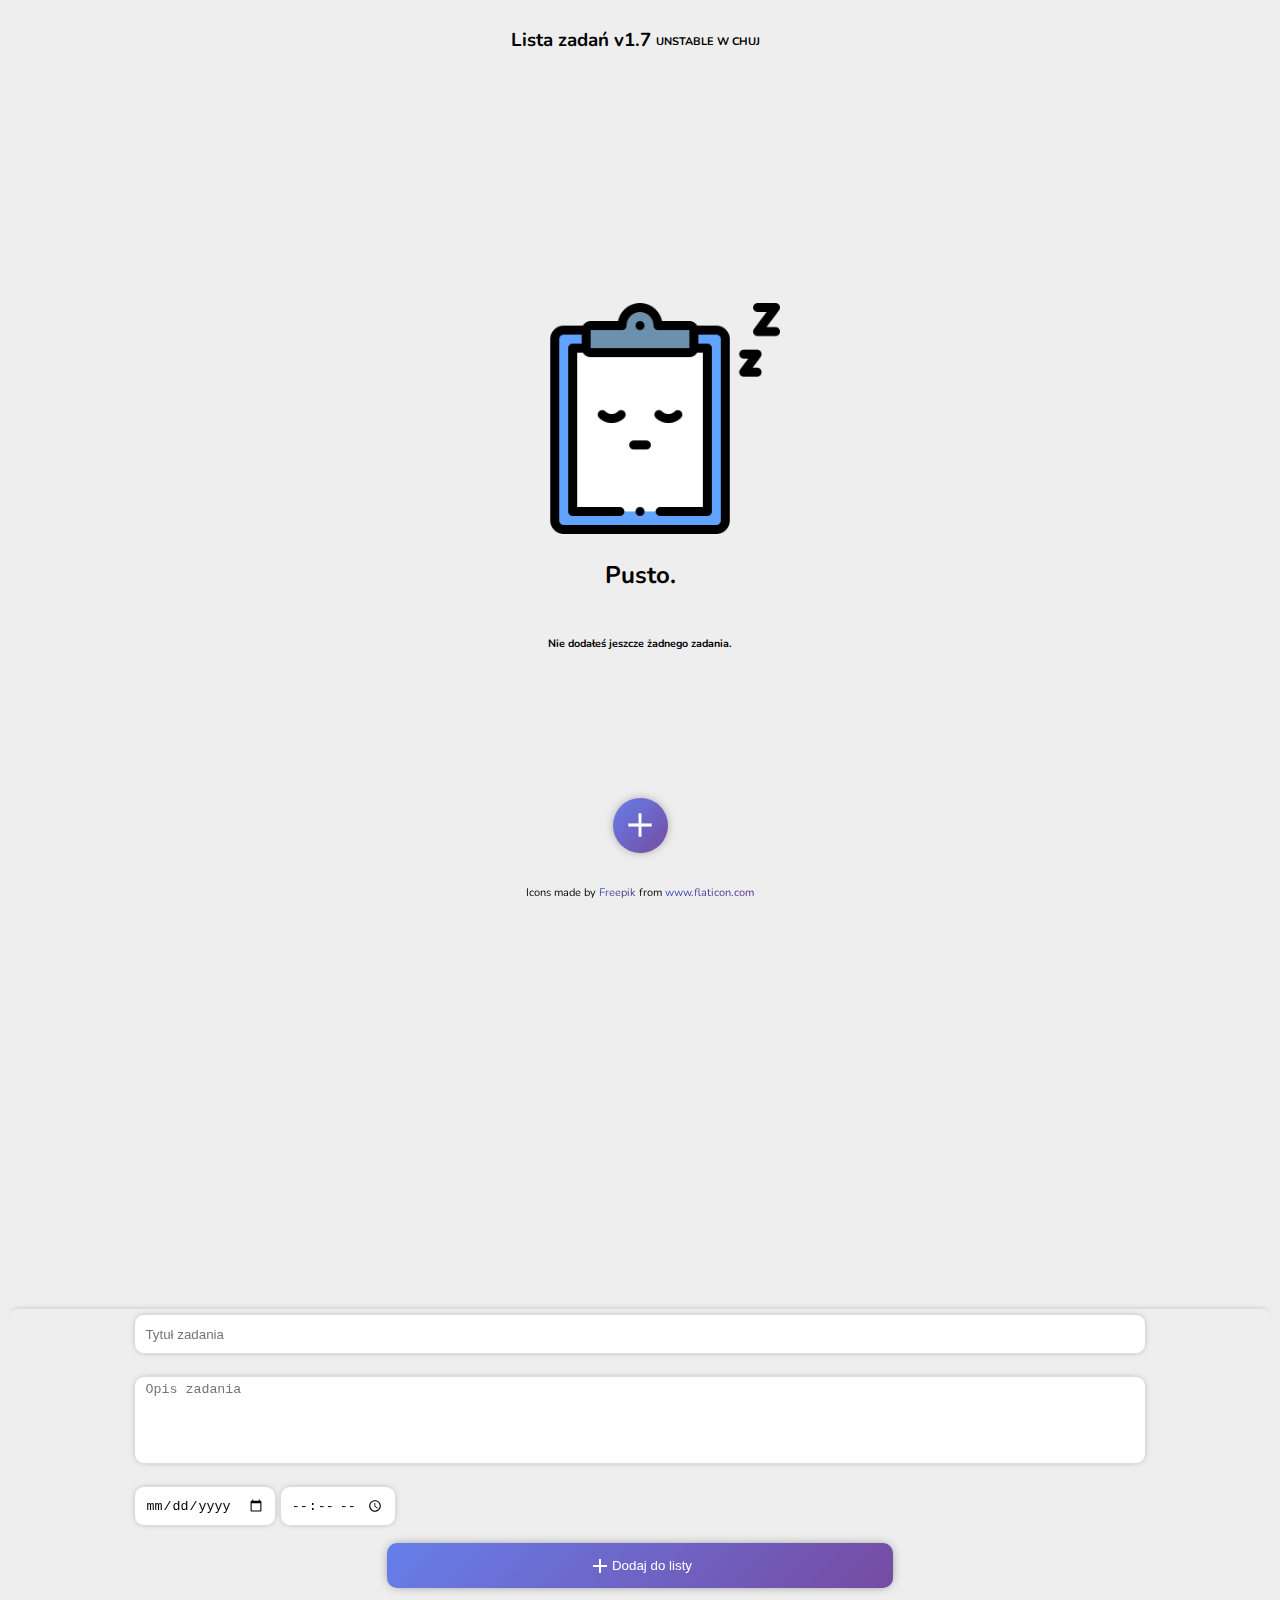
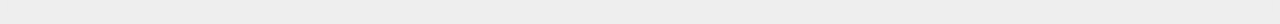
==== index.html @ ec2b9b0b "Update index.html" ====
<!DOCTYPE html>
<html lang="pl">

<head>
    <meta charset="UTF-8">
    <meta http-equiv="X-UA-Compatible" content="IE=edge">
    <meta name="viewport" content="width=device-width, initial-scale=1.0, maximum-scale=1.0">
    <link rel="preconnect" href="https://fonts.googleapis.com">
    <link rel="preconnect" href="https://fonts.gstatic.com" crossorigin>
    <link rel="icon" type="image/x-icon" href="./images/favicon.ico">
    <link href="https://cdn.jsdelivr.net/npm/bootstrap@5.2.0/dist/css/bootstrap.min.css" rel="stylesheet"
        integrity="sha384-gH2yIJqKdNHPEq0n4Mqa/HGKIhSkIHeL5AyhkYV8i59U5AR6csBvApHHNl/vI1Bx" crossorigin="anonymous">
    <link rel="stylesheet"
        href="https://fonts.googleapis.com/css2?family=Material+Symbols+Outlined:opsz,wght,FILL,GRAD@20..48,100..700,0..1,-50..200" />
    <link href="https://fonts.googleapis.com/css2?family=Nunito:wght@400;700&display=swap" rel="stylesheet">
    <link rel="stylesheet" href="./style.css">
    <title>Lista zadań v1.7.1</title>
</head>

<body>
    <div id="mainWrapper" class="container main-wrapper">
        <header class="row header-wrapper ">
            <h3>Lista zadań v1.7 <span class="badge rounded-pill text-bg-primary beta-badge">UNSTABLE W CHUJ</span></h3>
        </header>

        <main id="taskListWrapper" class="row task-list-wrapper">
            <ul id="taskList" class="col-12 col-md-10 col-lg-8 col-xl-7 col-xxl-6 task-list">
                <div id="taskListPlaceholderEmpty" class="task-list-placeholder-empty">
                    <img src="./images/emptycolor.png" alt="Ikona listy zadań">
                    <h2>Pusto.</h2>
                    <h6>Nie dodałeś jeszcze żadnego zadania.</h6>
                </div>
                <div id="taskListPlaceholderDone" class="task-list-placeholder-done">
                    <img src="./images/sunbathing.png" alt="Ikona listy zadań">
                    <h2>Wszystko zrobione!</h2>
                    <h6>Odpocznij trochę.</h6>
                </div>
            </ul>
            <button id="addNewTaskButton" class="add-new-task-btn">
                <span class="material-symbols-outlined">
                    add
                </span>
            </button>
            <div class="w-100"></div>
        </main>

        <div class="row add-new-task-popup-wrapper">
            <div id="newTaskPopup" class="col-12 col-md-10 col-lg-8 col-xl-7 col-xxl-6 add-new-task-popup">
                <form id="newTaskPopupForm">
                    <button type="button" id="hideNewTaskPopupBtn" class="hide-add-new-task-popup-btn">
                        <span
                            class="material-symbols-outlined">
                            expand_more
                        </span>
                    </button>
                    <input class="form-control" type="text" placeholder="Tytuł zadania" tabindex="-1">
                    <small class="input-error-info"></small>
                    <textarea class="form-control" placeholder="Opis zadania" maxlength="150" tabindex="-1"></textarea>
                    <small class="input-error-info"></small>
                    <div class="d-flex justify-content-around">
                        <input class="form-control me-2" type="date" tabindex="-1" placeholder="Data">
                        <input class="form-control ms-2" type="time" tabindex="-1" placeholder="Czas">
                    </div>
                    <button type="submit" tabindex="-1">
                        <span
                            class="material-symbols-outlined align-bottom">add
                        </span>
                        Dodaj do listy
                    </button>
                </form>
            </div>
        </div>
        <footer class="credits">
            Icons made by <a target="_blank" href="https://www.flaticon.com/authors/freepik">Freepik</a> from <a target="_blank" href="http://www.flaticon.com/">www.flaticon.com</a>
        </footer>
    </div>
    <script src="./script.js"></script>
</body>

</html>
---- style.css ----
@keyframes fadeIn {
  from{
    opacity:0;
  }
  to {
    opacity:1;
  }
}

@keyframes fadeOut {
  from{
    opacity:1;
  }
  to {
    opacity:0;
  }
}

@keyframes dash {
  from {
    stroke-dashoffset: 44;
  }
  to {
    stroke-dashoffset: 0;
  }
}

@keyframes retract {
  from {
    stroke-dashoffset: 0;
  }
  to {
    stroke-dashoffset: 20;
  }
}

.fadeIn
{
  animation: fadeIn 0.4s forwards;
}
.fadeOut{
  animation: fadeOut 0.4s forwards;
}

* {
  box-sizing: border-box;
}

body {
  overflow: hidden;
  font-family: 'Nunito', sans-serif;
  background-color: #eee;
}

.beta-badge
{
  font-size:11px;
  vertical-align: middle;
}

.main-wrapper {
  height: 100vh;
  background-color: #eee;
}

.header-wrapper {
  display: flex;
  justify-content: center;
  align-items: center;
  background-color: #eee;
  padding: 0!important;
  height: 7%;
  max-height: 7%;
}
.header-wrapper h3 {
  padding-right:10px;
  text-align: center;
  margin: 0;
}

.task-list-wrapper {
  display: flex;
  justify-content: center;
  height: 93%;
  max-height: 93%;
  transition: height 0.5s;
}

.task-list {
  height: 100%;
  overflow-y: auto;
  margin: 0;
  padding: 0;
  background-color: #eee;
}

.task-list-placeholder-empty {
  display: flex;
  height: 100%;
  justify-content: center;
  align-items: center;
  flex-direction: column;
}
.task-list-placeholder-empty img {
  width: 45%;
  height: auto;
  max-width: 624px;
  max-height: 512px;
}
.task-list-placeholder-empty h2 {
  margin-top: 25px;
  font-weight: bold;
}
.task-list-placeholder-done {
  display: none;
  height: 100%;
  justify-content: center;
  align-items: center;
  flex-direction: column;
  animation: fadeIn 0.4s forwards;
}
.task-list-placeholder-done img {
  width: 30%;
  height: auto;
  max-width: 512px;
  max-height: 512px;
}
.task-list-placeholder-done h2 {
  margin-top: 25px;
  font-weight: bold;
}
.task {
  display: flex;
  justify-content: space-between;
  list-style-type: none;
  border-radius: 10px;
  background-color: #fff;
  padding: 20px 10px 20px 10px;
  margin-bottom: 5px;
  box-shadow: 0px 0px 7px -4px rgba(0, 0, 0, 0.67);
  opacity:1;
  position:relative;
  max-height: 300px;
}

.task-info-wrapper {
  width: 85%;
  display: flex;
  flex-direction: column;
  justify-content: center;
}
.done-task-info-wrapper {
  width: 75%;
  display: flex;
  flex-direction: column;
  justify-content: center;
}

.task-info-title-wrapper {
  display: flex;
  align-items: center;
}

.task-info-title {
  overflow: hidden;
  white-space: nowrap;
  text-overflow: ellipsis;
  margin: 0;
  font-weight: 700;
  position:relative;
  transition: color 0.4s;
  background-color: rgba(0,0,0,0)!important;
}

.done
{
 color: gray;
}
.donenoanimate
{
  color: gray;
  background-color: gray;
}

.task-info-title::after, .task-info-desc::after, .deadline-badge::after{

  content: '';
  position: absolute;
  top: 50%;
  transform: translateY(-50%);
  width: 0%;
  left: 0;
  height: 1px;
  background: currentColor;
  transition: width 0.25s ease;
}

@keyframes width0to100
{
  from{
    width:0%;
    
  }
  to
  {
    width:100%;
  }
}

@keyframes width0to100-12px
{
  from{
    width:0%;
  }
  to
  {
    width: calc(100% - 12px);
  }
}
.task-info-title.done::after, .task-info-desc.done::after{
  animation: width0to100 0.5s  forwards;
}

.deadline-badge.done::after
{
  left:6px;
  animation: width0to100-12px 0.5s forwards;
}

.task-info-title.donenoanimate::after, .task-info-desc.donenoanimate::after{
  width:100%;
}

.deadline-badge.donenoanimate::after
{
  left:6px;
  width: calc(100% - 12px);
}

.task-info-desc-wrapper
{
  display:flex;
  align-items: center;
}
.task-info-desc {
  margin: 0.25em 0 0 0;
  font-size: 14px;
  overflow: hidden;
  text-overflow: ellipsis;
  position:relative;
  transition: color 0.4s;
  background-color: rgba(0,0,0,0)!important;
  white-space: nowrap;
}

.deadline-badge {
  height: -webkit-min-content;
  height: -moz-min-content;
  height: min-content;
  line-height: 1;
  font-size: 11px;
  padding: 4px 6px 4px 6px;
  margin: 0 5px 0 0px;
  /* background-color: cornflowerblue; */
  background-image: linear-gradient(135deg, #667eea 0%, #764ba2 100%);
  color: white;
  border-radius: 50rem;
  display: inline-flex;
  align-items: center;
  text-align: center;
  white-space: nowrap;
  position:relative;
  transition: color 0.4s;
  transition: background-color 0.4s;
}

.deadline-badge-expired {
  background-image: none;
  background-color: #dc3545;
}

.deadline-badge-done {
  background-image: none;
  background-color: gray;
  
}

.task-done-btn-wrapper {
  display: flex;
  justify-content: right;
  align-items: center;
}

.task-done-btn {
  display: flex;
  justify-content: center;
  align-items: center;
  padding: 0px;
  width:36px;
  background-color: rgba(0, 0, 0, 0);
  border: none;
}

.task-done-btn .material-symbols-outlined {
  font-size: 36px;
  font-weight: 300;
  border-radius: 100%;
}

.task-done-btn .material-symbols-outlined-fade-in {
  font-size: 36px;
  font-weight: 300;
  border-radius: 100%;
  animation: fadeIn 0.2s ease-in;
}

.task-done-btn:hover .material-symbols-outlined, .task-done-btn:hover svg {
background-color: #eee;
}

.task-done-btn:focus .material-symbols-outlined, .task-done-btn:focus svg {
  background-color: #ddd;
}

.add-new-task-btn {
  display: flex;
  justify-content: center;
  align-items: center;
  width: 55px;
  height: 55px;
  position: fixed;
  left: 0;
  right: 0;
  bottom: 47.5px;
  margin: 0 auto 0 auto;
  padding: 0px;
  border-radius: 100%;
  /* background-color: cornflowerblue; */
  background-image: linear-gradient(135deg, rgb(102, 126, 234) 0%, rgb(118, 75, 162) 100%);
  color:white;
  box-shadow: 0px 0px 12px -4px rgba(0, 0, 0, 0.67);
  border: none;
  opacity: 1;
  transition: opacity 0.4s;
}
.add-new-task-btn .material-symbols-outlined {
  font-size: 40px;
  font-weight: 400;
}
.add-new-task-btn:hover
{
  box-shadow: 0px 0px 14px -4px rgba(0, 0, 0, 0.67) !important;
  background-image: linear-gradient(135deg, rgb(92, 116, 224) 0%, rgb(108, 65, 152) 100%);
}

.add-new-task-btn:active
{
  background-image: linear-gradient(135deg, rgb(82, 106, 214) 0%, rgb(98, 55, 142) 100%);
}

.hide-add-new-task-popup-btn
{
  display:flex;
  opacity:0;
  transition: opacity 0.5s;
  align-items: center;
  justify-content: center;
  width:48px;
  height:24px;
  outline:none;
  border:none;
  padding:0;
  /* background-color: cornflowerblue; */
  background-image: linear-gradient(135deg, #667eea 0%, #764ba2 100%);
  margin:-40px auto 8px auto;
  border-radius:100px;
  color:white;
  box-shadow: 0px 0px 8px -4px rgba(0, 0, 0, 0.67);
}

.hide-add-new-task-popup-btn:hover
{
  /* background-color: rgb(95, 144, 232); */
  background-image: linear-gradient(135deg, rgb(92, 116, 224) 0%, rgb(108, 65, 152) 100%);
}

.hide-add-new-task-popup-btn:active
{
  box-shadow: 0px 0px 10px -4px rgba(0, 0, 0, 0.67) !important;
  background-image: linear-gradient(135deg, rgb(82, 106, 214) 0%, rgb(98, 55, 142) 100%);
}

.hide-add-new-task-popup-btn span{

  display: inline-flex;
  align-items: center;
}

.add-new-task-popup-wrapper
{
  height: 350px;
  max-height: 350px;
}
.add-new-task-popup {
  display: flex;
  transition: transform 0.5s ease-in-out;
  transform: translateY(400px); 
  margin: 0 auto 0 auto;
  padding: 10px 10% 35px 10%;
  justify-content: center;
  align-items: center;
  /* overflow: auto; */
  border-radius:10px 10px 0 0;
  border-top:1px solid #ddd;
  box-shadow: 0px -4px 7px -8px rgba(0, 0, 0, 0.67);
}

.add-new-task-popup form {
  display: flex;
  width: 100%;
  flex-direction: column;
}

.add-new-task-popup input {
  height: 40px;
  margin: 3px 0 1px 0;
  border-radius: 10px;
  border: 1px solid rgb(220, 220, 220);
  padding: 5px 10px 5px 10px;
  box-shadow: 0px 0px 7px -4px rgba(0, 0, 0, 0.67);
}

.add-new-task-popup input:focus {
  box-shadow: 0px 0px 9px -4px rgba(0, 0, 0, 0.67);
  border-color:rgb(122, 146, 254);
}

.add-new-task-popup textarea {
  height: 88px;
  margin: 3px 0 1px 0;
  border-radius: 10px;
  border: 1px solid rgb(220, 220, 220);
  padding: 5px 10px 5px 10px;
  resize: none;
  box-shadow: 0px 0px 7px -4px rgba(0, 0, 0, 0.67);
}

.add-new-task-popup textarea:focus {
  box-shadow: 0px 0px 9px -4px rgba(0, 0, 0, 0.67);
  border-color:rgb(122, 146, 254);
}

.is-invalid:focus {
  box-shadow: 0px 0px 9px -4px rgba(0, 0, 0, 0.67) !important;
}

.add-new-task-popup button[type=submit] {
  display: inline-flex;
  justify-content: center;
  align-items: center;
  height: 45px;
  width: 50%;
  border-radius: 10px;
  border: 1px solid gray;
  padding: 5px 10px 5px 10px;
  margin: 16px auto 1px auto;
  background-image: linear-gradient(135deg, #667eea 0%, #764ba2 100%);
  color:white;
  border: none;
  box-shadow: 0px 0px 12px -4px rgba(0, 0, 0, 0.67);
}

.add-new-task-popup button[type=submit]:hover
{
  box-shadow: 0px 0px 14px -4px rgba(0, 0, 0, 0.67) !important;
  background-image: linear-gradient(135deg, rgb(92, 116, 224) 0%, rgb(108, 65, 152) 100%);
}

.add-new-task-popup button[type=submit]:active
{
  box-shadow: 0px 0px 14px -4px rgba(0, 0, 0, 0.67) !important;
  background-image: linear-gradient(135deg, rgb(82, 106, 214) 0%, rgb(98, 55, 142) 100%);
}

.input-error-info {
  display: flex;
  height: 18px;
  font-size: 12px;
  padding: 0 5px 0 5px;
  color: #dc3545;
}

.credits
{
  position:fixed;
  bottom:0;
  font-size:11px;
  text-align: center;
  left: 50%;
  transform: translateX(-50%);
  width:100%;
}

.credits a
{
  background-image: linear-gradient(135deg, rgb(62, 86, 194) 0%, rgb(78, 35, 122) 100%);
  -webkit-background-clip: text;
  -webkit-text-fill-color: transparent;
}

.credits a:hover
{
  background-image: linear-gradient(135deg, rgb(42, 66, 174) 0%, rgb(58, 15, 102) 100%);
}

.credits a:active
{
  background-image: linear-gradient(135deg, rgb(32, 56, 164) 0%, rgb(48, 5, 92) 100%);
}


svg {
  display: block;
  margin: 0 auto;
  border-radius:100%;
}

.tick {
  stroke-dasharray: 44;
  stroke-dashoffset: 44;
}

.open .retract {
  stroke-dasharray: 20;
  stroke-dashoffset: 20;
  animation: retract 0.4s ease-in-out forwards;
}

.open .tick {
  animation: dash 0.4s ease-in-out forwards;
}

.show .retract {
  stroke-dasharray: 20;
  stroke-dashoffset: 20;
}

.show .tick {
  stroke-dashoffset: 0;
}

/*# sourceMappingURL=style.css.map */
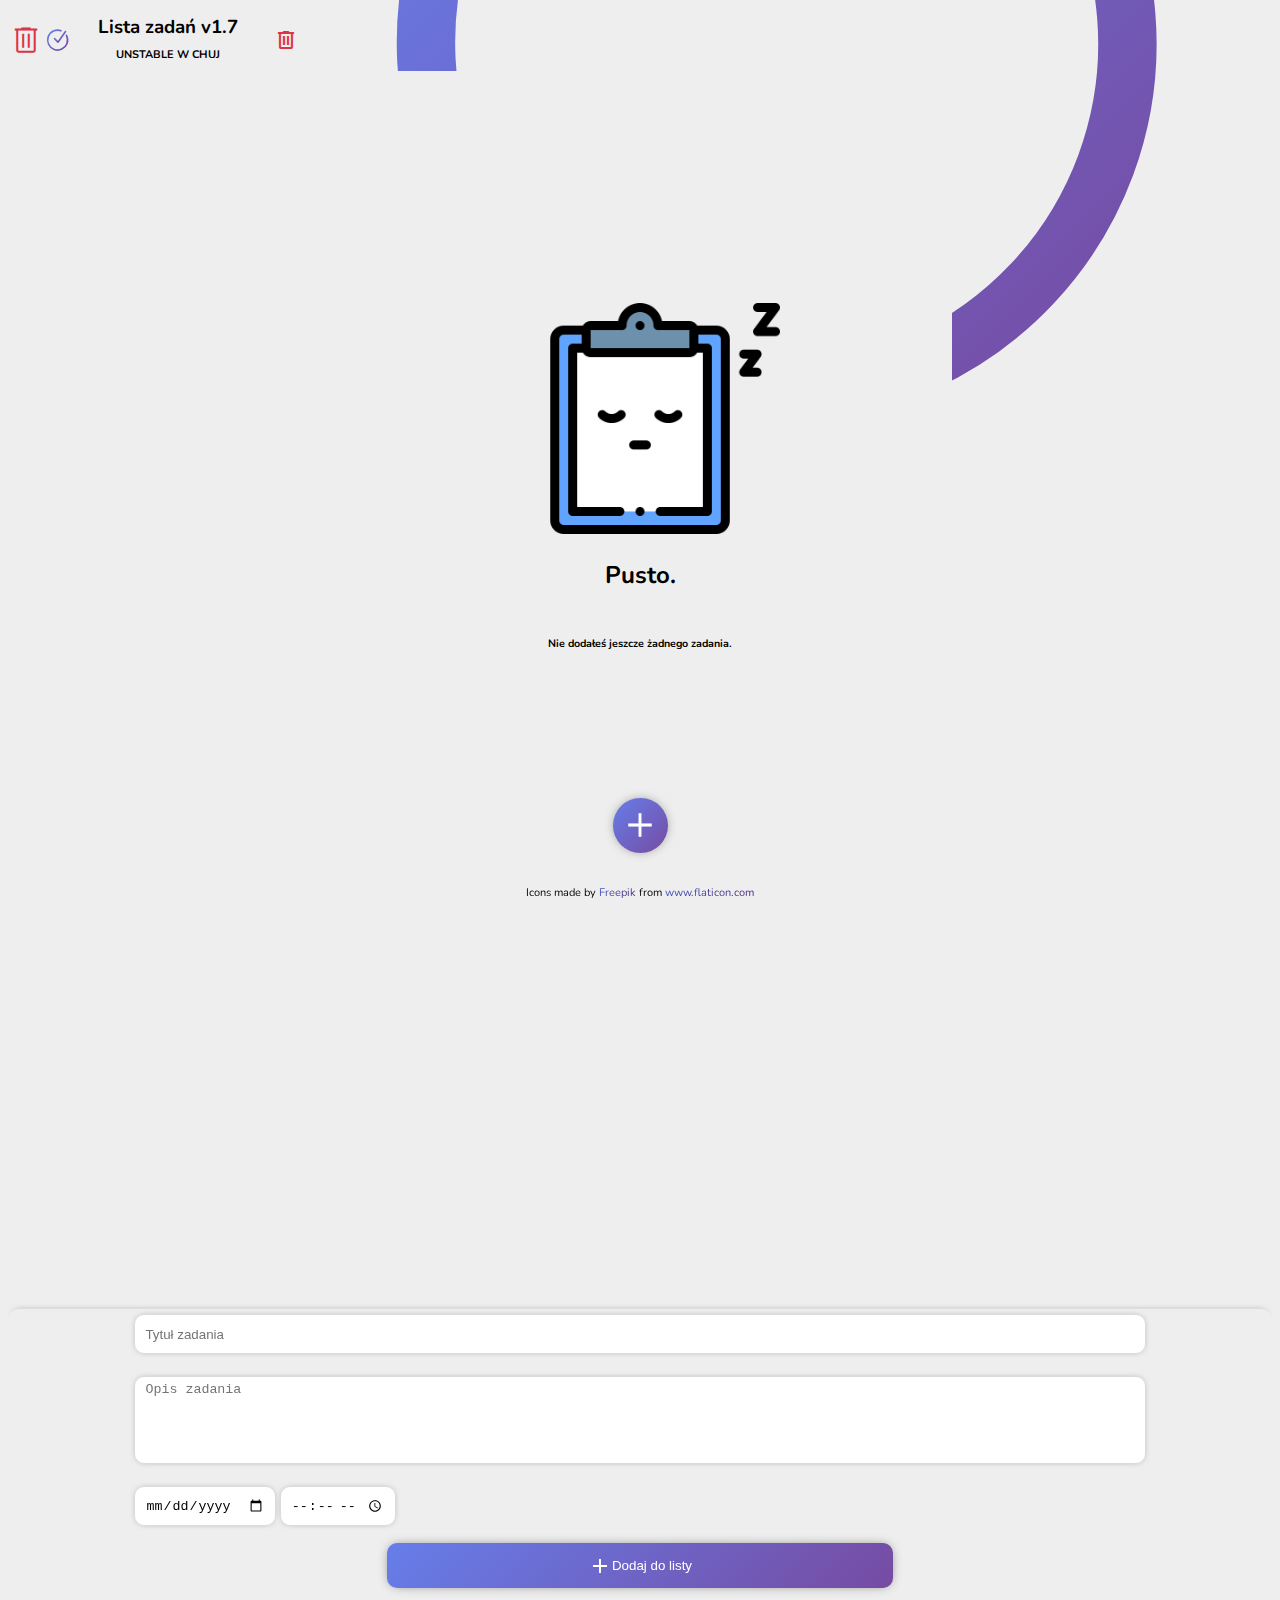
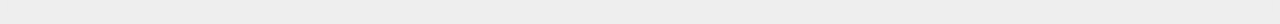
==== commit 80eac556: "Update index.html" ====
--- a/index.html
+++ b/index.html
@@ -19,8 +19,47 @@
 
 <body>
     <div id="mainWrapper" class="container main-wrapper">
+        <!--
         <header class="row header-wrapper ">
             <h3>Lista zadań v1.7 <span class="badge rounded-pill text-bg-primary beta-badge">UNSTABLE W CHUJ</span></h3>
+        </header>
+        -->
+        <header class="row header-wrapper ">
+    <button class="task-done-btn"><span class="material-symbols-outlined" style="color: rgb(220, 53, 69);">delete</span></button>
+    <button class="task-done-btn show">
+                                <svg viewBox="-5 -5 66.7 67">
+                                <defs>
+                                    <linearGradient id="g1" y2="1">
+                                    <stop stop-color="#667eea"></stop>
+                                    <stop offset="1" stop-color="#764ba2"></stop>
+                                    </linearGradient>
+                                </defs>
+                                <path class="retract" fill="none" stroke="url(#g1)" stroke-width="4" stroke-linecap="round" stroke-linejoin="round" stroke-miterlimit="10" d="
+                                M36,6.3c5.7,2.1,10.2,6.2,12.9,11.1"></path>
+                                <path fill="none" stroke="url(#g1)" stroke-width="4" stroke-linecap="round" stroke-linejoin="round" d="
+                                M48.9,17.4c3.1,5.8,3.9,12.9,1.4,19.7c-4.6,12.4-18.4,18.8-30.8,14.3S0.7,33,5.2,20.5S23.6,1.7,36,6.3"></path>
+                                
+                                <polyline class="tick" fill="none" stroke="url(#g1)" stroke-width="4" stroke-linecap="round" stroke-linejoin="round" points="
+                                20.3,25.4 28.6,33.9 46.7,8.3 "></polyline>
+                                </svg></button>
+            <h3>Lista zadań v1.7 <span class="badge rounded-pill text-bg-primary beta-badge">UNSTABLE W CHUJ</span></h3>
+    <span class="material-symbols-outlined" style="color: rgb(220, 53, 69);">delete</span>
+                                    <svg viewBox="-5 -5 66.7 67">
+                                <defs>
+                                    <linearGradient id="g1" y2="1">
+                                    <stop stop-color="#667eea"></stop>
+                                    <stop offset="1" stop-color="#764ba2"></stop>
+                                    </linearGradient>
+                                </defs>
+                                <path class="retract" fill="none" stroke="url(#g1)" stroke-width="4" stroke-linecap="round" stroke-linejoin="round" stroke-miterlimit="10" d="
+                                M36,6.3c5.7,2.1,10.2,6.2,12.9,11.1"></path>
+                                <path fill="none" stroke="url(#g1)" stroke-width="4" stroke-linecap="round" stroke-linejoin="round" d="
+                                M48.9,17.4c3.1,5.8,3.9,12.9,1.4,19.7c-4.6,12.4-18.4,18.8-30.8,14.3S0.7,33,5.2,20.5S23.6,1.7,36,6.3"></path>
+                                
+                                <polyline class="tick" fill="none" stroke="url(#g1)" stroke-width="4" stroke-linecap="round" stroke-linejoin="round" points="
+                                20.3,25.4 28.6,33.9 46.7,8.3 "></polyline>
+                                </svg>
+    
         </header>
 
         <main id="taskListWrapper" class="row task-list-wrapper">
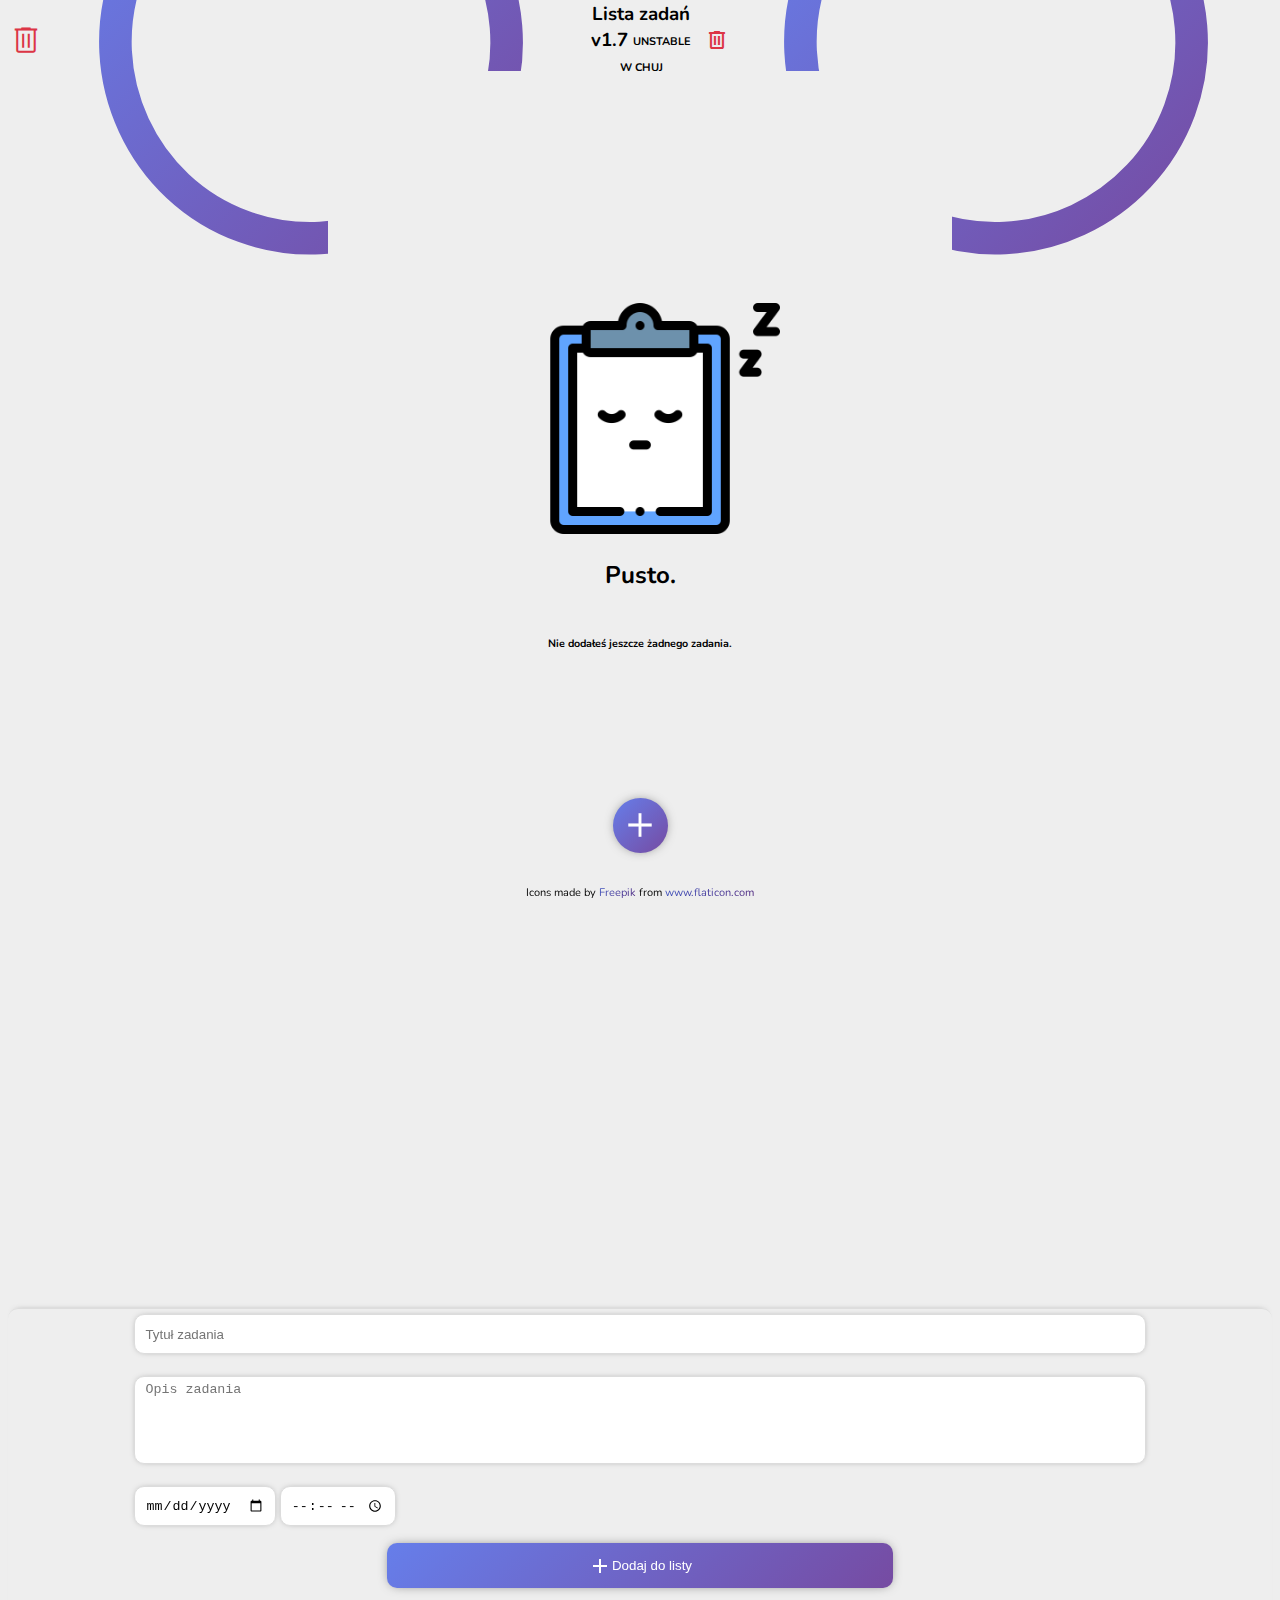
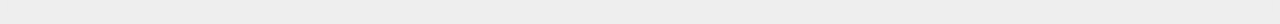
==== commit 4e54a413: "Update index.html" ====
--- a/index.html
+++ b/index.html
@@ -26,7 +26,6 @@
         -->
         <header class="row header-wrapper ">
     <button class="task-done-btn"><span class="material-symbols-outlined" style="color: rgb(220, 53, 69);">delete</span></button>
-    <button class="task-done-btn show">
                                 <svg viewBox="-5 -5 66.7 67">
                                 <defs>
                                     <linearGradient id="g1" y2="1">
@@ -41,7 +40,7 @@
                                 
                                 <polyline class="tick" fill="none" stroke="url(#g1)" stroke-width="4" stroke-linecap="round" stroke-linejoin="round" points="
                                 20.3,25.4 28.6,33.9 46.7,8.3 "></polyline>
-                                </svg></button>
+                                </svg>
             <h3>Lista zadań v1.7 <span class="badge rounded-pill text-bg-primary beta-badge">UNSTABLE W CHUJ</span></h3>
     <span class="material-symbols-outlined" style="color: rgb(220, 53, 69);">delete</span>
                                     <svg viewBox="-5 -5 66.7 67">
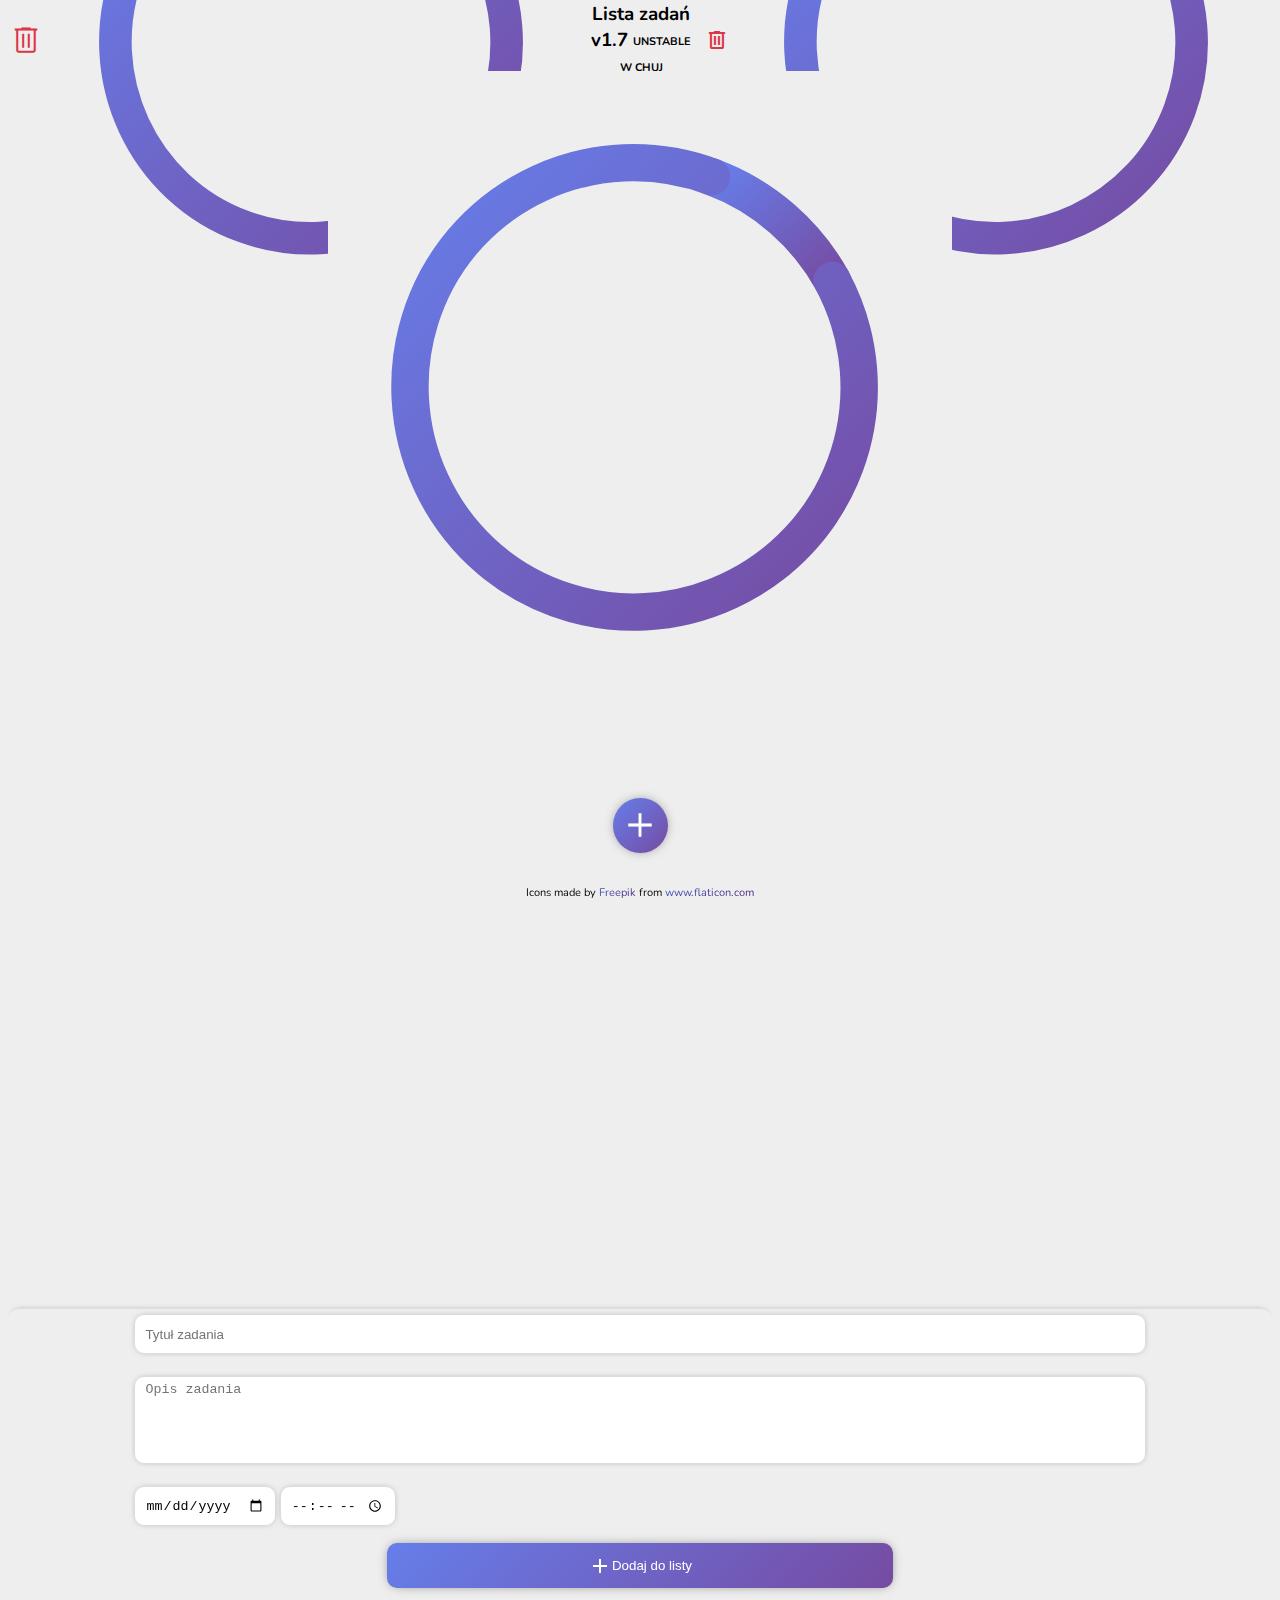
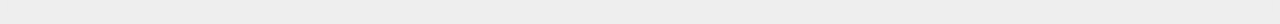
==== commit 0e813c7b: "Update index.html" ====
--- a/index.html
+++ b/index.html
@@ -63,6 +63,21 @@
 
         <main id="taskListWrapper" class="row task-list-wrapper">
             <ul id="taskList" class="col-12 col-md-10 col-lg-8 col-xl-7 col-xxl-6 task-list">
+                <svg viewBox="-5 -5 66.7 67">
+                                <defs>
+                                    <linearGradient id="g1" y2="1">
+                                    <stop stop-color="#667eea"></stop>
+                                    <stop offset="1" stop-color="#764ba2"></stop>
+                                    </linearGradient>
+                                </defs>
+                                <path class="retract" fill="none" stroke="url(#g1)" stroke-width="4" stroke-linecap="round" stroke-linejoin="round" stroke-miterlimit="10" d="
+                                M36,6.3c5.7,2.1,10.2,6.2,12.9,11.1"></path>
+                                <path fill="none" stroke="url(#g1)" stroke-width="4" stroke-linecap="round" stroke-linejoin="round" d="
+                                M48.9,17.4c3.1,5.8,3.9,12.9,1.4,19.7c-4.6,12.4-18.4,18.8-30.8,14.3S0.7,33,5.2,20.5S23.6,1.7,36,6.3"></path>
+                                
+                                <polyline class="tick" fill="none" stroke="url(#g1)" stroke-width="4" stroke-linecap="round" stroke-linejoin="round" points="
+                                20.3,25.4 28.6,33.9 46.7,8.3 "></polyline>
+                                </svg>
                 <div id="taskListPlaceholderEmpty" class="task-list-placeholder-empty">
                     <img src="./images/emptycolor.png" alt="Ikona listy zadań">
                     <h2>Pusto.</h2>
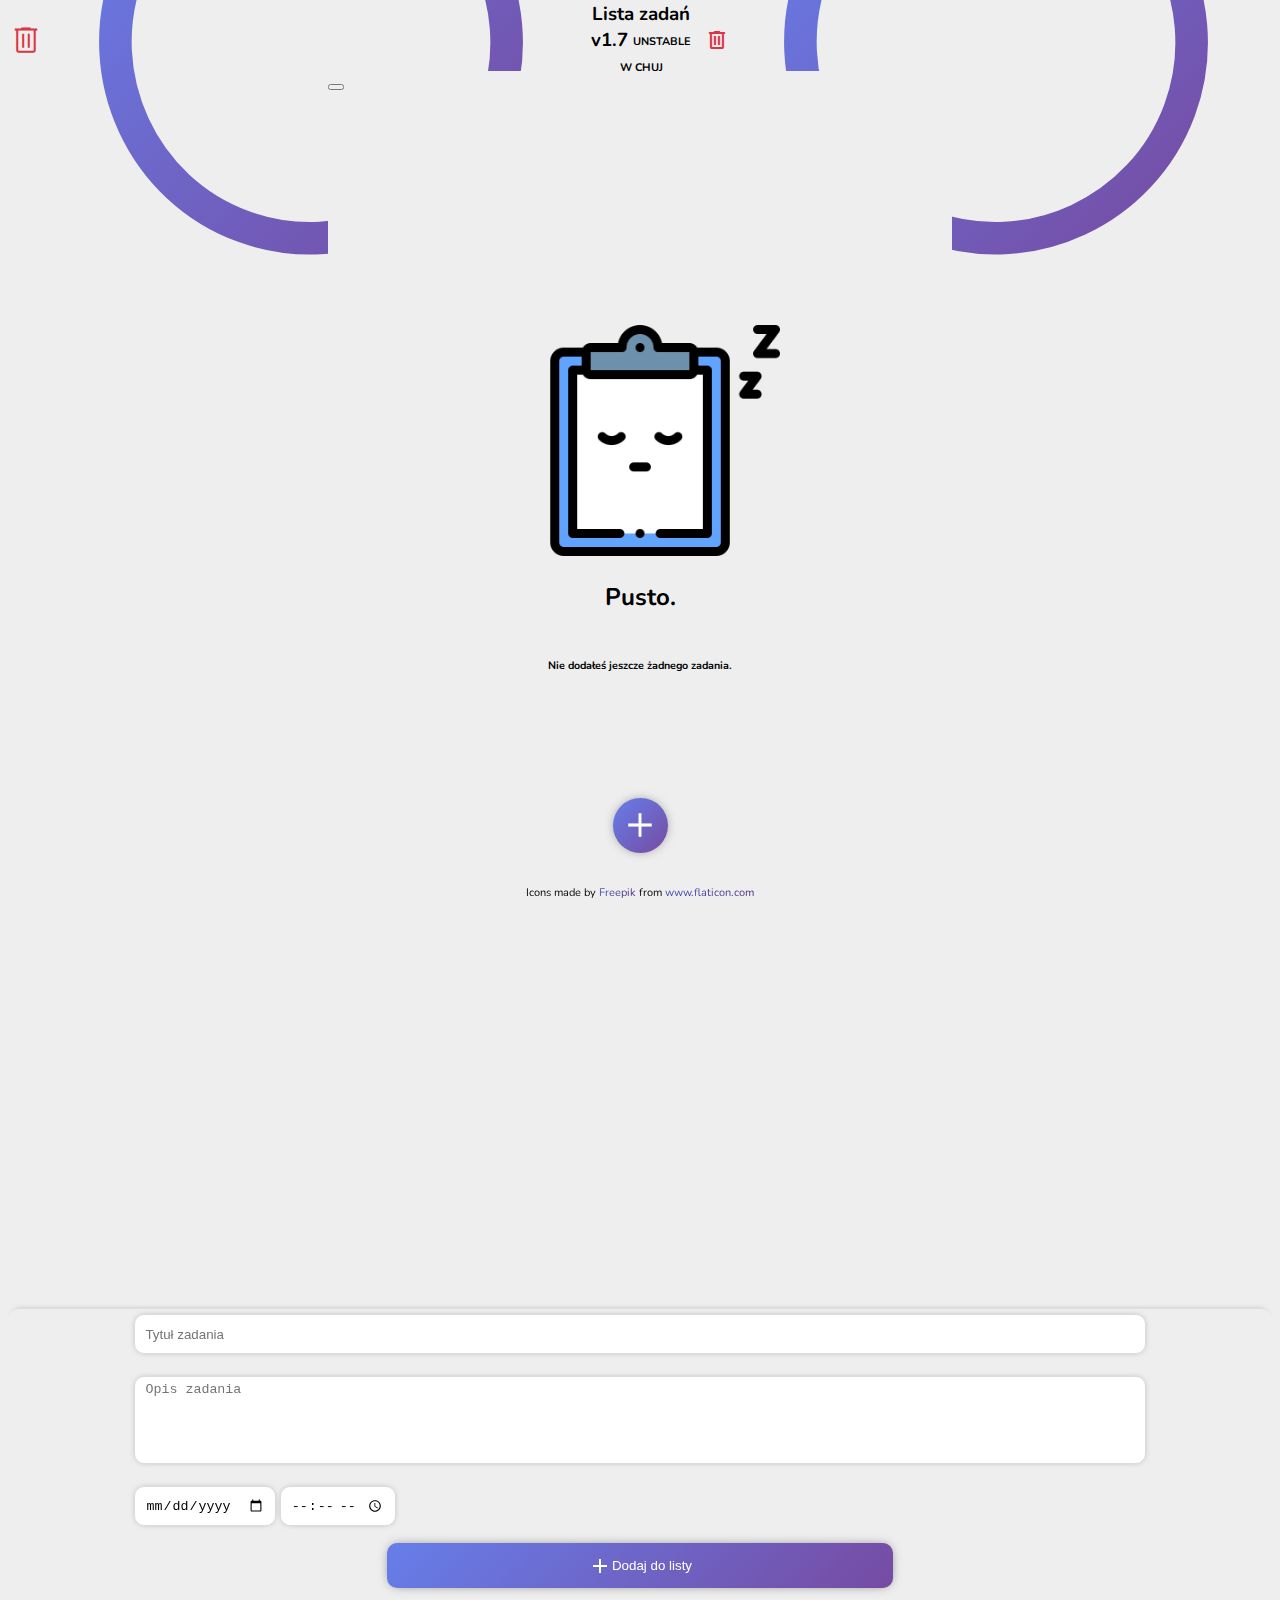
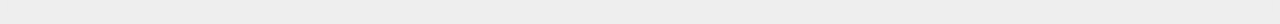
==== commit 74f79bc1: "Update index.html" ====
--- a/index.html
+++ b/index.html
@@ -63,6 +63,7 @@
 
         <main id="taskListWrapper" class="row task-list-wrapper">
             <ul id="taskList" class="col-12 col-md-10 col-lg-8 col-xl-7 col-xxl-6 task-list">
+                <button>
                 <svg viewBox="-5 -5 66.7 67">
                                 <defs>
                                     <linearGradient id="g1" y2="1">
@@ -78,6 +79,7 @@
                                 <polyline class="tick" fill="none" stroke="url(#g1)" stroke-width="4" stroke-linecap="round" stroke-linejoin="round" points="
                                 20.3,25.4 28.6,33.9 46.7,8.3 "></polyline>
                                 </svg>
+                </button>
                 <div id="taskListPlaceholderEmpty" class="task-list-placeholder-empty">
                     <img src="./images/emptycolor.png" alt="Ikona listy zadań">
                     <h2>Pusto.</h2>
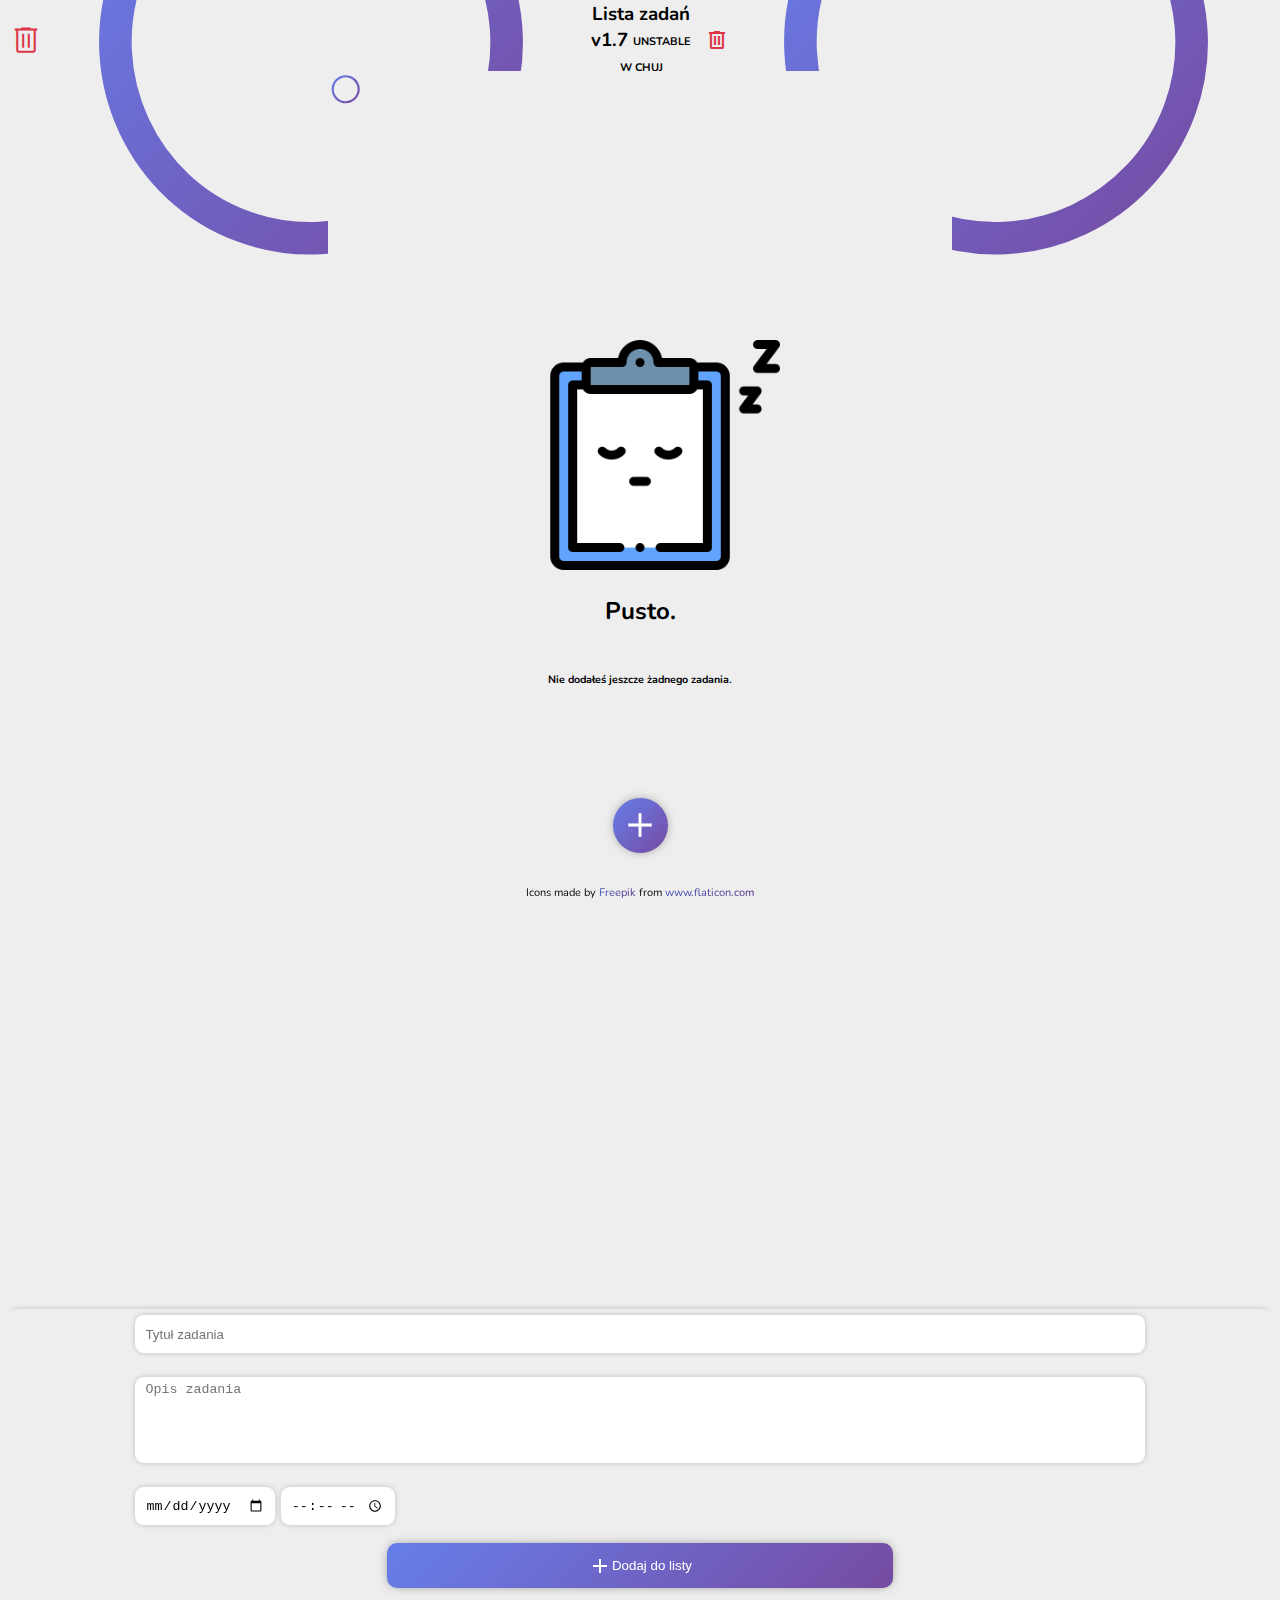
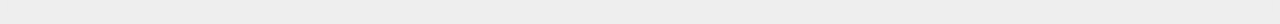
==== commit 5b72c6ee: "Update index.html" ====
--- a/index.html
+++ b/index.html
@@ -63,7 +63,7 @@
 
         <main id="taskListWrapper" class="row task-list-wrapper">
             <ul id="taskList" class="col-12 col-md-10 col-lg-8 col-xl-7 col-xxl-6 task-list">
-                <button>
+                 <button class="task-done-btn">
                 <svg viewBox="-5 -5 66.7 67">
                                 <defs>
                                     <linearGradient id="g1" y2="1">
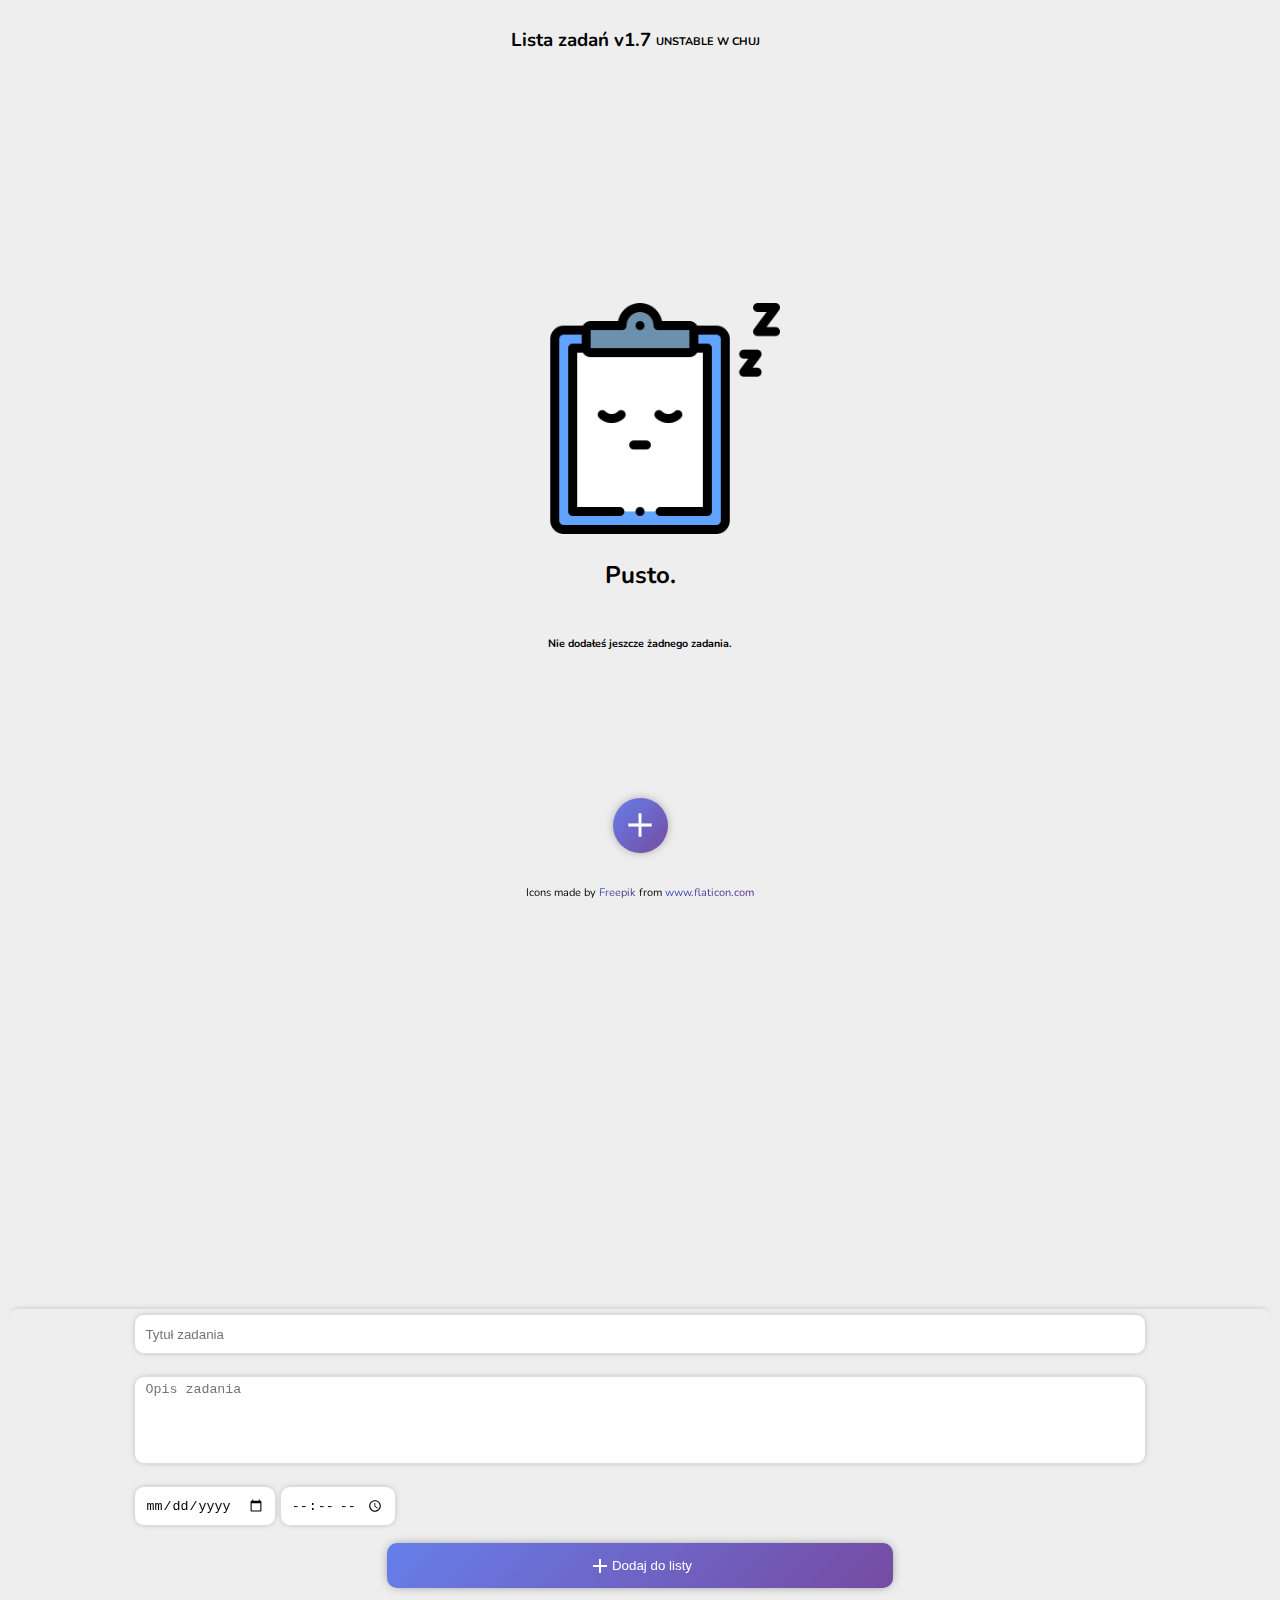
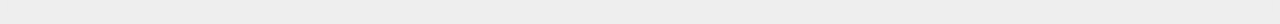
==== commit 20af73c7: "Update index.html" ====
--- a/index.html
+++ b/index.html
@@ -19,67 +19,12 @@
 
 <body>
     <div id="mainWrapper" class="container main-wrapper">
-        <!--
         <header class="row header-wrapper ">
             <h3>Lista zadań v1.7 <span class="badge rounded-pill text-bg-primary beta-badge">UNSTABLE W CHUJ</span></h3>
-        </header>
-        -->
-        <header class="row header-wrapper ">
-    <button class="task-done-btn"><span class="material-symbols-outlined" style="color: rgb(220, 53, 69);">delete</span></button>
-                                <svg viewBox="-5 -5 66.7 67">
-                                <defs>
-                                    <linearGradient id="g1" y2="1">
-                                    <stop stop-color="#667eea"></stop>
-                                    <stop offset="1" stop-color="#764ba2"></stop>
-                                    </linearGradient>
-                                </defs>
-                                <path class="retract" fill="none" stroke="url(#g1)" stroke-width="4" stroke-linecap="round" stroke-linejoin="round" stroke-miterlimit="10" d="
-                                M36,6.3c5.7,2.1,10.2,6.2,12.9,11.1"></path>
-                                <path fill="none" stroke="url(#g1)" stroke-width="4" stroke-linecap="round" stroke-linejoin="round" d="
-                                M48.9,17.4c3.1,5.8,3.9,12.9,1.4,19.7c-4.6,12.4-18.4,18.8-30.8,14.3S0.7,33,5.2,20.5S23.6,1.7,36,6.3"></path>
-                                
-                                <polyline class="tick" fill="none" stroke="url(#g1)" stroke-width="4" stroke-linecap="round" stroke-linejoin="round" points="
-                                20.3,25.4 28.6,33.9 46.7,8.3 "></polyline>
-                                </svg>
-            <h3>Lista zadań v1.7 <span class="badge rounded-pill text-bg-primary beta-badge">UNSTABLE W CHUJ</span></h3>
-    <span class="material-symbols-outlined" style="color: rgb(220, 53, 69);">delete</span>
-                                    <svg viewBox="-5 -5 66.7 67">
-                                <defs>
-                                    <linearGradient id="g1" y2="1">
-                                    <stop stop-color="#667eea"></stop>
-                                    <stop offset="1" stop-color="#764ba2"></stop>
-                                    </linearGradient>
-                                </defs>
-                                <path class="retract" fill="none" stroke="url(#g1)" stroke-width="4" stroke-linecap="round" stroke-linejoin="round" stroke-miterlimit="10" d="
-                                M36,6.3c5.7,2.1,10.2,6.2,12.9,11.1"></path>
-                                <path fill="none" stroke="url(#g1)" stroke-width="4" stroke-linecap="round" stroke-linejoin="round" d="
-                                M48.9,17.4c3.1,5.8,3.9,12.9,1.4,19.7c-4.6,12.4-18.4,18.8-30.8,14.3S0.7,33,5.2,20.5S23.6,1.7,36,6.3"></path>
-                                
-                                <polyline class="tick" fill="none" stroke="url(#g1)" stroke-width="4" stroke-linecap="round" stroke-linejoin="round" points="
-                                20.3,25.4 28.6,33.9 46.7,8.3 "></polyline>
-                                </svg>
-    
         </header>
 
         <main id="taskListWrapper" class="row task-list-wrapper">
             <ul id="taskList" class="col-12 col-md-10 col-lg-8 col-xl-7 col-xxl-6 task-list">
-                 <button class="task-done-btn">
-                <svg viewBox="-5 -5 66.7 67">
-                                <defs>
-                                    <linearGradient id="g1" y2="1">
-                                    <stop stop-color="#667eea"></stop>
-                                    <stop offset="1" stop-color="#764ba2"></stop>
-                                    </linearGradient>
-                                </defs>
-                                <path class="retract" fill="none" stroke="url(#g1)" stroke-width="4" stroke-linecap="round" stroke-linejoin="round" stroke-miterlimit="10" d="
-                                M36,6.3c5.7,2.1,10.2,6.2,12.9,11.1"></path>
-                                <path fill="none" stroke="url(#g1)" stroke-width="4" stroke-linecap="round" stroke-linejoin="round" d="
-                                M48.9,17.4c3.1,5.8,3.9,12.9,1.4,19.7c-4.6,12.4-18.4,18.8-30.8,14.3S0.7,33,5.2,20.5S23.6,1.7,36,6.3"></path>
-                                
-                                <polyline class="tick" fill="none" stroke="url(#g1)" stroke-width="4" stroke-linecap="round" stroke-linejoin="round" points="
-                                20.3,25.4 28.6,33.9 46.7,8.3 "></polyline>
-                                </svg>
-                </button>
                 <div id="taskListPlaceholderEmpty" class="task-list-placeholder-empty">
                     <img src="./images/emptycolor.png" alt="Ikona listy zadań">
                     <h2>Pusto.</h2>
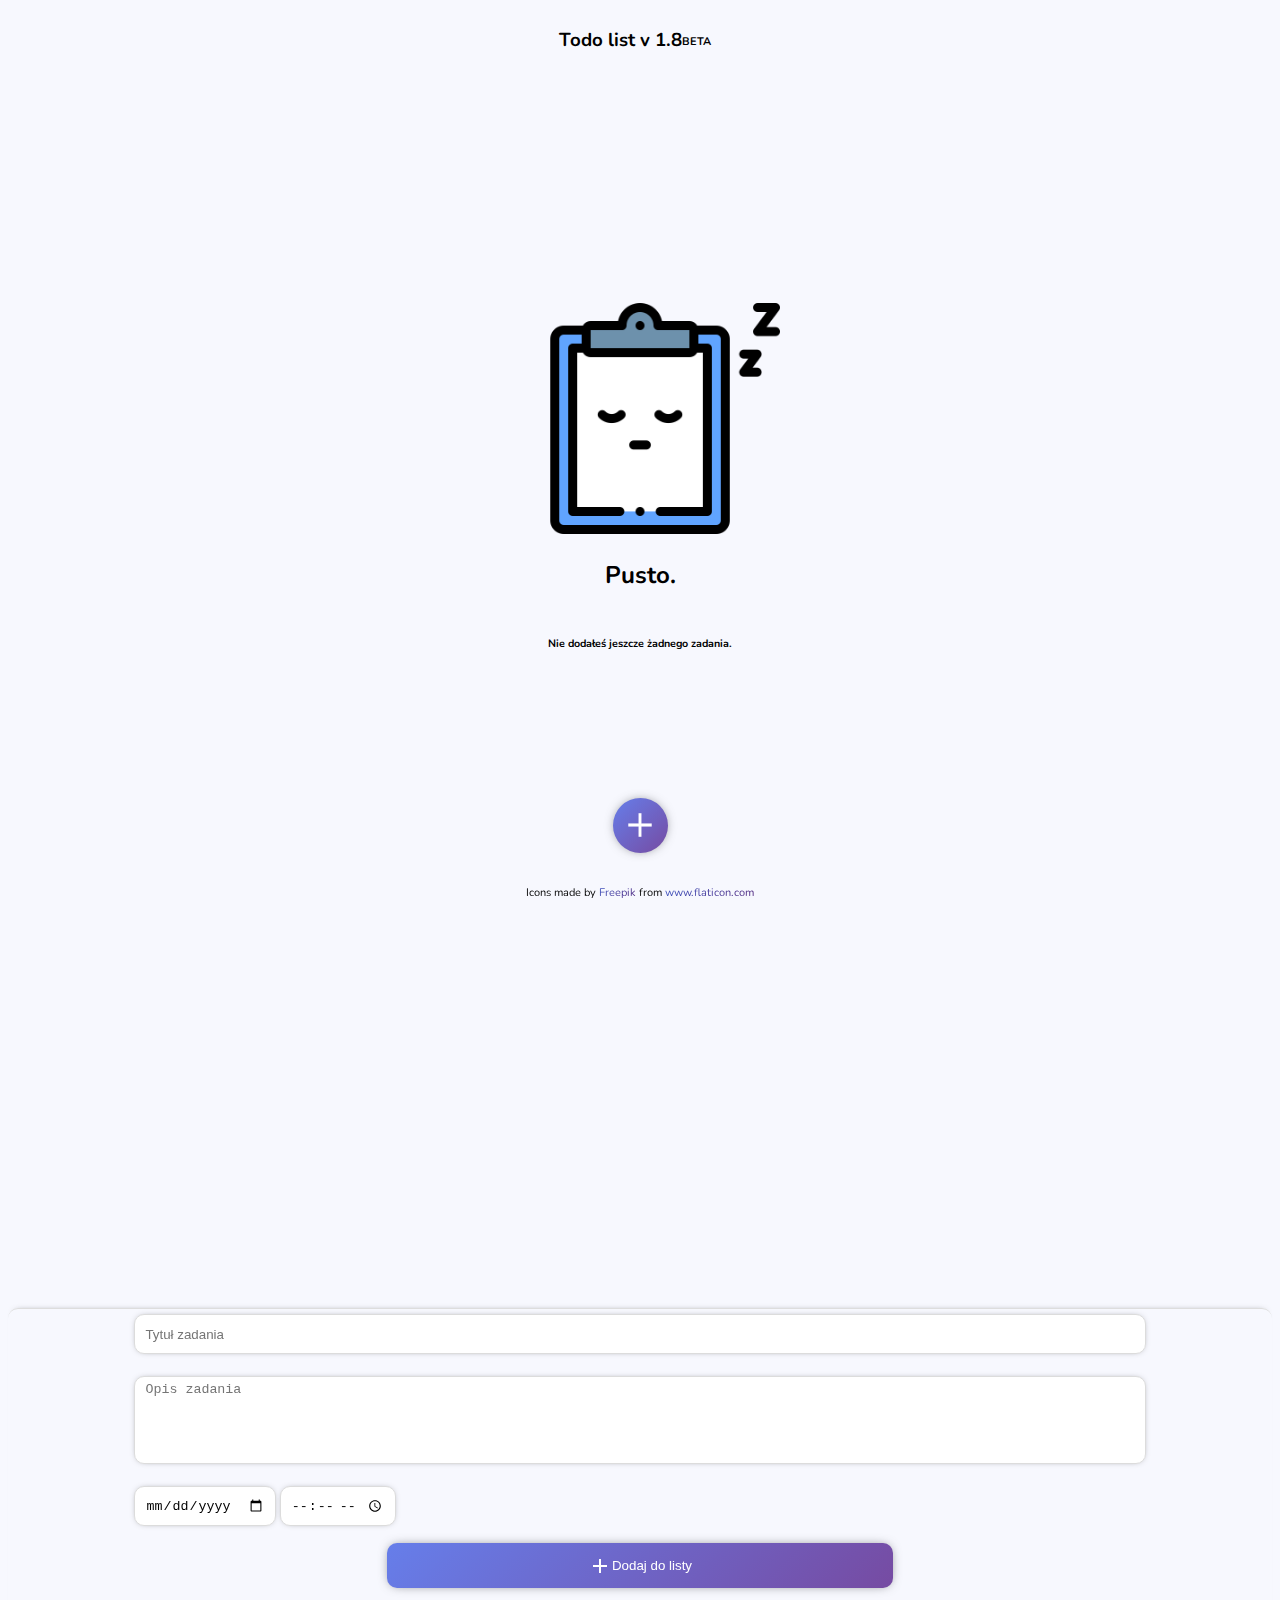
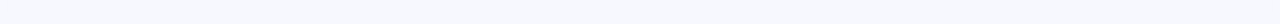
==== commit 141ebfbb: "Added customized touchbar. Cosmetic visual chagnes." ====
--- a/index.html
+++ b/index.html
@@ -14,13 +14,13 @@
         href="https://fonts.googleapis.com/css2?family=Material+Symbols+Outlined:opsz,wght,FILL,GRAD@20..48,100..700,0..1,-50..200" />
     <link href="https://fonts.googleapis.com/css2?family=Nunito:wght@400;700&display=swap" rel="stylesheet">
     <link rel="stylesheet" href="./style.css">
-    <title>Lista zadań v1.7.1</title>
+    <title>Lista zadań v1.8</title>
 </head>
 
 <body>
     <div id="mainWrapper" class="container main-wrapper">
         <header class="row header-wrapper ">
-            <h3>Lista zadań v1.7 <span class="badge rounded-pill text-bg-primary beta-badge">UNSTABLE W CHUJ</span></h3>
+            <h3>Todo list v 1.8<span class="badge rounded-pill text-bg-danger beta-badge">BETA</span></h3>
         </header>
 
         <main id="taskListWrapper" class="row task-list-wrapper">
--- a/style.css
+++ b/style.css
@@ -1,3 +1,7 @@
+:root
+{
+  --background: rgba(102, 126, 234, 0.05);
+}
 @keyframes fadeIn {
   from{
     opacity:0;
@@ -49,7 +53,7 @@
 body {
   overflow: hidden;
   font-family: 'Nunito', sans-serif;
-  background-color: #eee;
+  background-color:var(--background);
 }
 
 .beta-badge
@@ -60,14 +64,12 @@
 
 .main-wrapper {
   height: 100vh;
-  background-color: #eee;
 }
 
 .header-wrapper {
   display: flex;
   justify-content: center;
   align-items: center;
-  background-color: #eee;
   padding: 0!important;
   height: 7%;
   max-height: 7%;
@@ -91,7 +93,20 @@
   overflow-y: auto;
   margin: 0;
   padding: 0;
-  background-color: #eee;
+}
+
+.task-list::-webkit-scrollbar {
+  width: 8px;
+}
+
+.task-list::-webkit-scrollbar-track {
+  background-color:var(--background);
+  border-radius: 10px;
+}
+
+.task-list::-webkit-scrollbar-thumb {
+  background-color: rgba(102, 126, 234, 0.25);
+  border-radius: 100px;
 }
 
 .task-list-placeholder-empty {
@@ -137,7 +152,7 @@
   background-color: #fff;
   padding: 20px 10px 20px 10px;
   margin-bottom: 5px;
-  box-shadow: 0px 0px 7px -4px rgba(0, 0, 0, 0.67);
+  box-shadow: 0px 0px 7px -4px rgba(0, 0, 0, 0.253);
   opacity:1;
   position:relative;
   max-height: 300px;
@@ -262,7 +277,7 @@
   padding: 4px 6px 4px 6px;
   margin: 0 5px 0 0px;
   /* background-color: cornflowerblue; */
-  background-image: linear-gradient(135deg, #667eea 0%, #764ba2 100%);
+  background-image: linear-gradient(135deg, #667eea 0%, rgb(118, 75, 162) 100%);
   color: white;
   border-radius: 50rem;
   display: inline-flex;
@@ -289,6 +304,7 @@
   display: flex;
   justify-content: right;
   align-items: center;
+  height:36px;
 }
 
 .task-done-btn {
@@ -523,6 +539,7 @@
   display: block;
   margin: 0 auto;
   border-radius:100%;
+  width:92%;
 }
 
 .tick {
